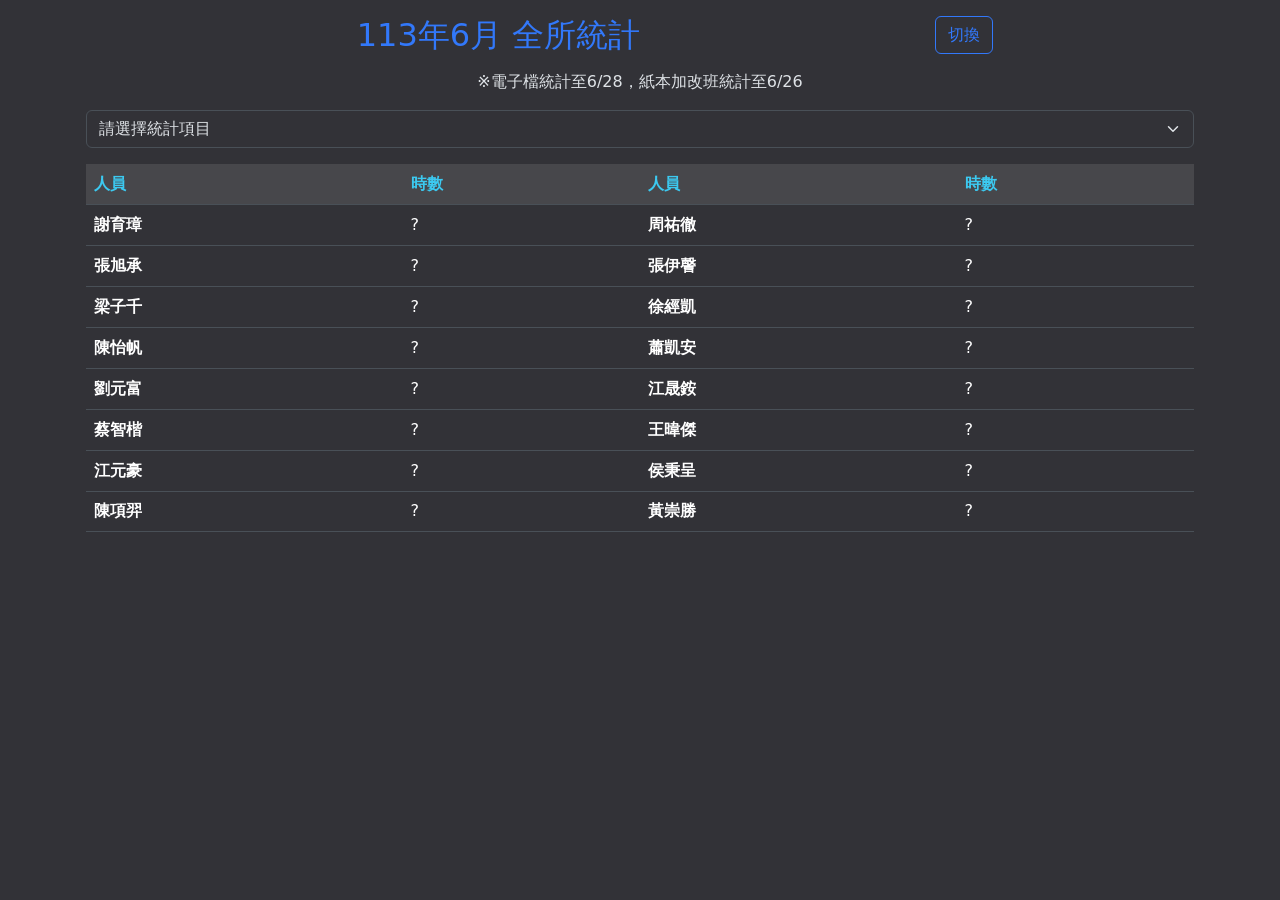
==== statistics.html @ 86202fb5 "06270340" ====
<!DOCTYPE html>
<html data-bs-theme="dark">

<head>
  <title>勤務時數統計</title>
  <meta charset="UTF-8" />
  <meta name="viewport" content="width=device-width, initial-scale=1" />
  <link rel="preconnect" href="https://fonts.googleapis.com">
  <link rel="preconnect" href="https://fonts.gstatic.com" crossorigin>
  <link href="https://fonts.googleapis.com/css2?family=Noto+Sans+TC:wght@100..900&display=swap" rel="stylesheet">
  <link href="./data/bootstrap.css" rel="stylesheet">
  <script src="./data/jquery-3.7.1.min.js"></script>
  <script src="./data/bootstrap.bundle.min.js"></script>
  <link rel="stylesheet" href="./data/bootstrap.css" />
  <script type="module" src="./data/statistics.js"></script>
</head>

<body>
  <div class="container p-3">
    <div class="row mb-2">
      <div class="col-9">
        <h2 class="text-center text-primary">113年6月 全所統計</h2>
      </div>
      <div class="col-3">
        <a id="changePage" href="./index.html" class="btn btn-outline-primary">切換</a>
      </div>
    </div>
    <div class="col-12">
      <p id="info" class="text-center"></p>
    </div>
    <div class="row">
      <div class="col-12">
        <select id="item-select" class="form-select " aria-label="Default select example">
          <option selected>請選擇統計項目</option>
          <option value="1">加班時數</option>
          <option value="2">深夜巡邏時數</option>
        </select>
      </div>
    </div>
    <div class="row mt-3">
      <div class="col-12">
        <table class="table">
          <tr class="table-active">
            <th class="text-info">人員</th>
            <th class="text-info">時數</th>
            <th class="text-info">人員</th>
            <th class="text-info">時數</th>
          </tr>
          <tr>
            <th>謝育璋</th>
            <td id="member-0">?</td>
            <th>周祐徹</th>
            <td id="member-1">?</td>
          </tr>
          <tr>
            <th>張旭承</th>
            <td id="member-2">?</td>
            <th>張伊謦</th>
            <td id="member-3">?</td>
          </tr>

          <tr>
            <th>梁子千</th>
            <td id="member-4">?</td>
            <th>徐經凱</th>
            <td id="member-5">?</td>
          </tr>
          <tr>
            <th>陳怡帆</th>
            <td id="member-6">?</td>
            <th>蕭凱安</th>
            <td id="member-7">?</td>
          </tr>

          <tr>
            <th>劉元富</th>
            <td id="member-8">?</td>
            <th>江晟銨</th>
            <td id="member-9">?</td>
          </tr>
          <tr>
            <th>蔡智楷</th>
            <td id="member-10">?</td>
            <th>王暐傑</th>
            <td id="member-11">?</td>
          </tr>
          <tr>
          </tr>
          <tr>
            <th>江元豪</th>
            <td id="member-12">?</td>
            <th>侯秉呈</th>
            <td id="member-13">?</td>
          </tr>
          <tr>
          </tr>
          <tr>
            <th>陳項羿</th>
            <td id="member-14">?</td>
            <th>黃崇勝</th>
            <td id="member-15">?</td>
          </tr>
        </table>
      </div>
    </div>
  </div>
</body>

</html>
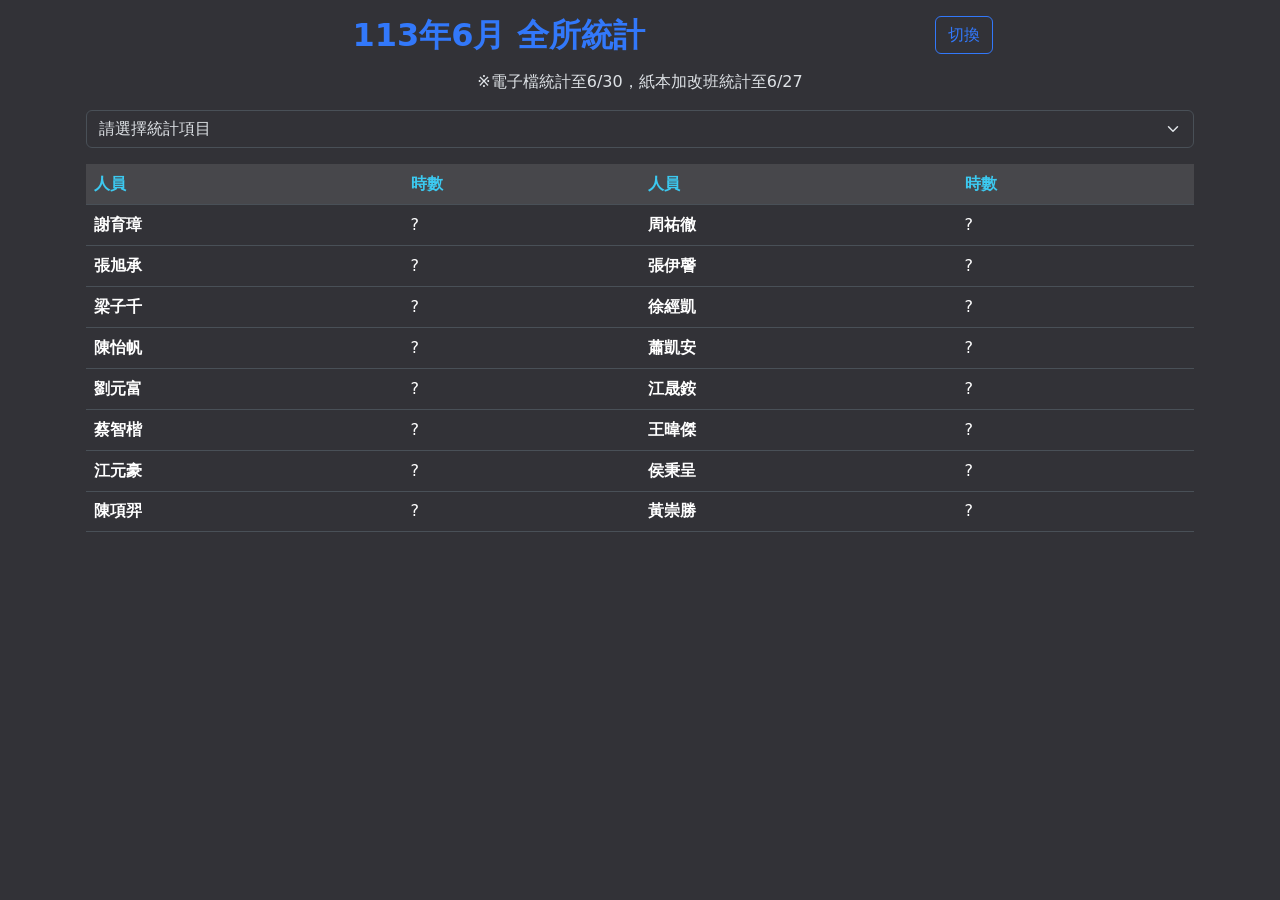
==== commit 08eeed9d: "06291115" ====
--- a/statistics.html
+++ b/statistics.html
@@ -19,7 +19,7 @@
   <div class="container p-3">
     <div class="row mb-2">
       <div class="col-9">
-        <h2 class="text-center text-primary">113年6月 全所統計</h2>
+        <h2 class="text-center text-primary fw-bolder">113年6月 全所統計</h2>
       </div>
       <div class="col-3">
         <a id="changePage" href="./index.html" class="btn btn-outline-primary">切換</a>
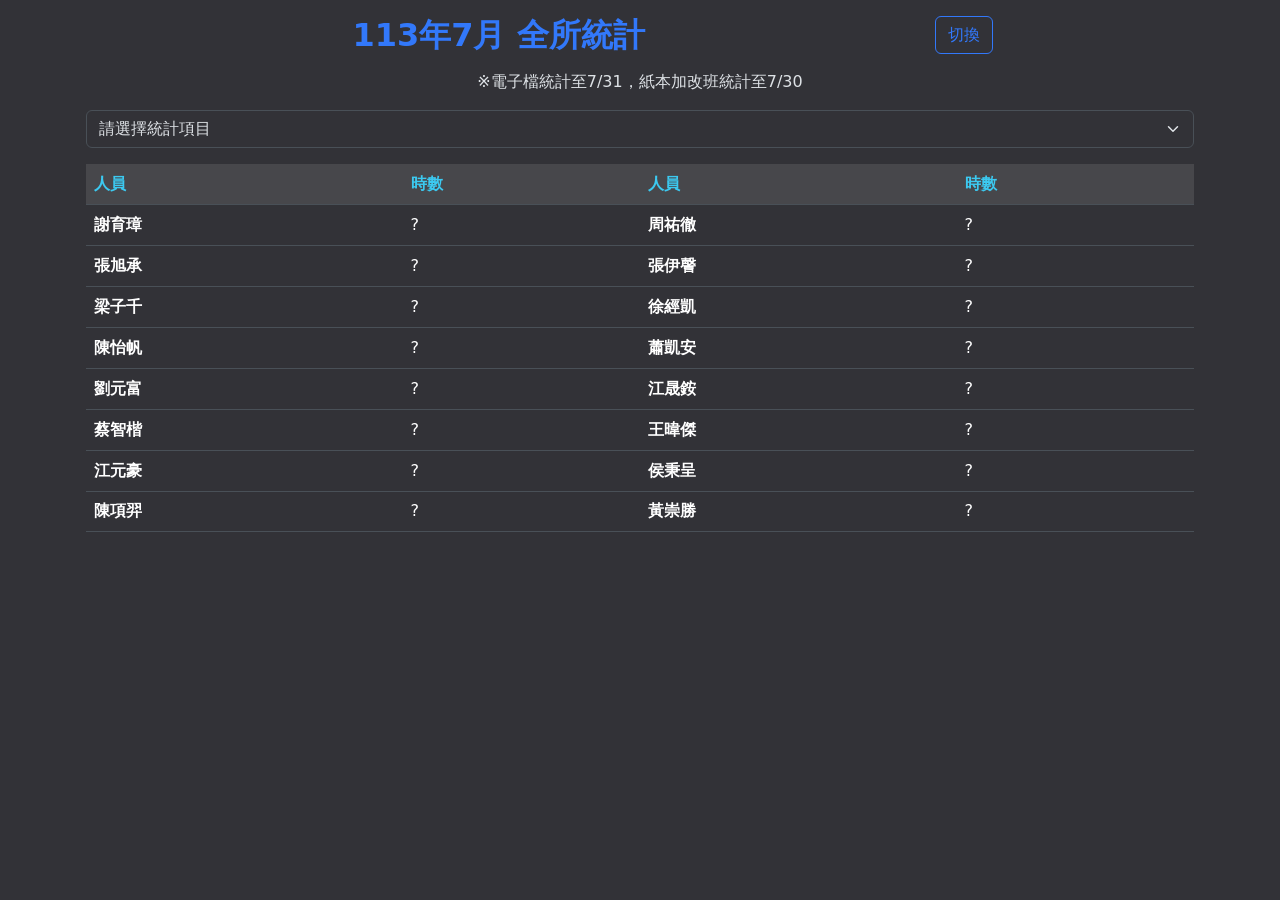
==== commit ba192c4a: "11307310305" ====
--- a/statistics.html
+++ b/statistics.html
@@ -19,7 +19,7 @@
   <div class="container p-3">
     <div class="row mb-2">
       <div class="col-9">
-        <h2 class="text-center text-primary fw-bolder">113年6月 全所統計</h2>
+        <h2 class="text-center text-primary fw-bolder">113年7月 全所統計</h2>
       </div>
       <div class="col-3">
         <a id="changePage" href="./index.html" class="btn btn-outline-primary">切換</a>
@@ -58,7 +58,6 @@
             <th>張伊謦</th>
             <td id="member-3">?</td>
           </tr>
-
           <tr>
             <th>梁子千</th>
             <td id="member-4">?</td>
@@ -71,7 +70,6 @@
             <th>蕭凱安</th>
             <td id="member-7">?</td>
           </tr>
-
           <tr>
             <th>劉元富</th>
             <td id="member-8">?</td>
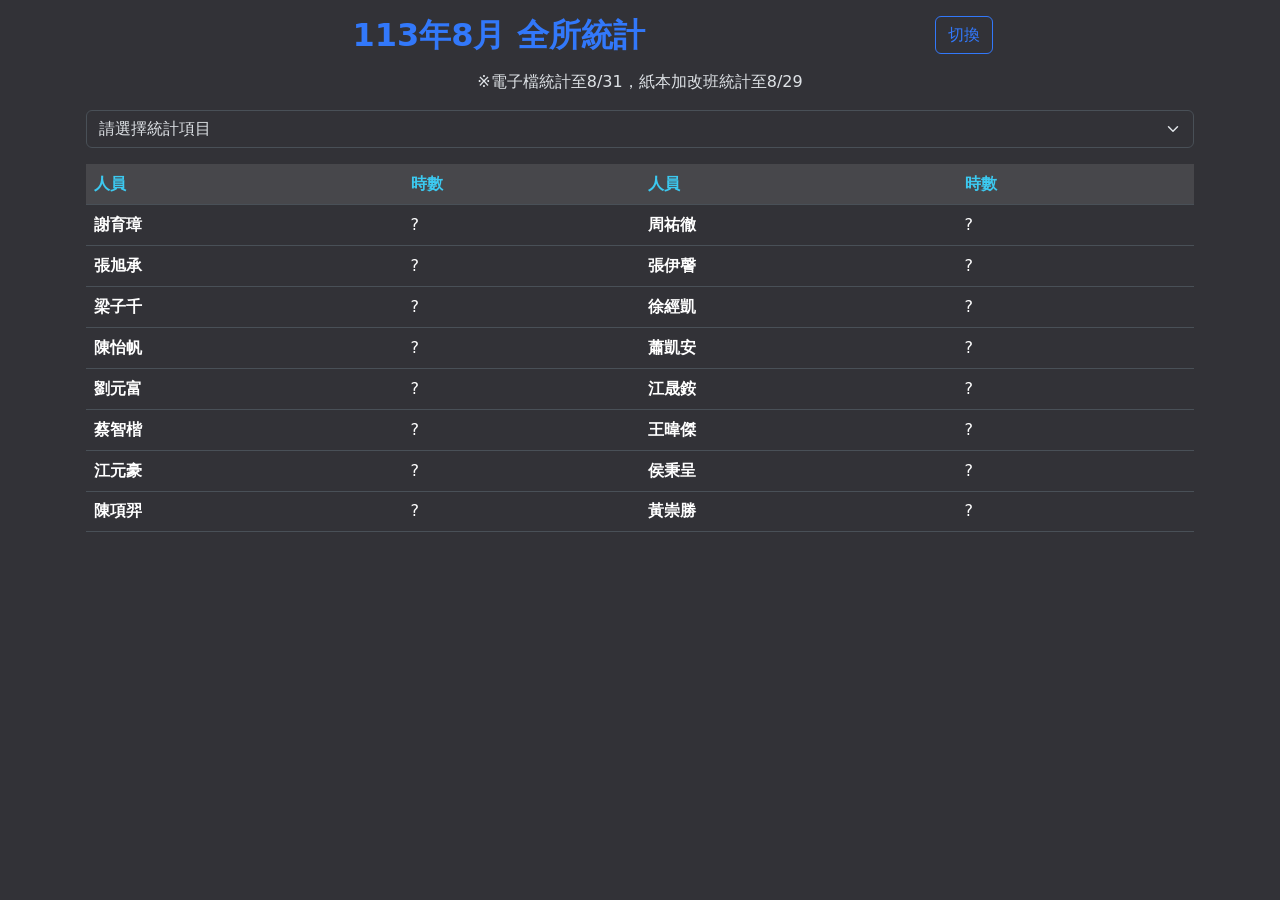
==== commit 74322237: "1130830" ====
--- a/statistics.html
+++ b/statistics.html
@@ -19,7 +19,7 @@
   <div class="container p-3">
     <div class="row mb-2">
       <div class="col-9">
-        <h2 class="text-center text-primary fw-bolder">113年7月 全所統計</h2>
+        <h2 class="text-center text-primary fw-bolder">113年8月 全所統計</h2>
       </div>
       <div class="col-3">
         <a id="changePage" href="./index.html" class="btn btn-outline-primary">切換</a>
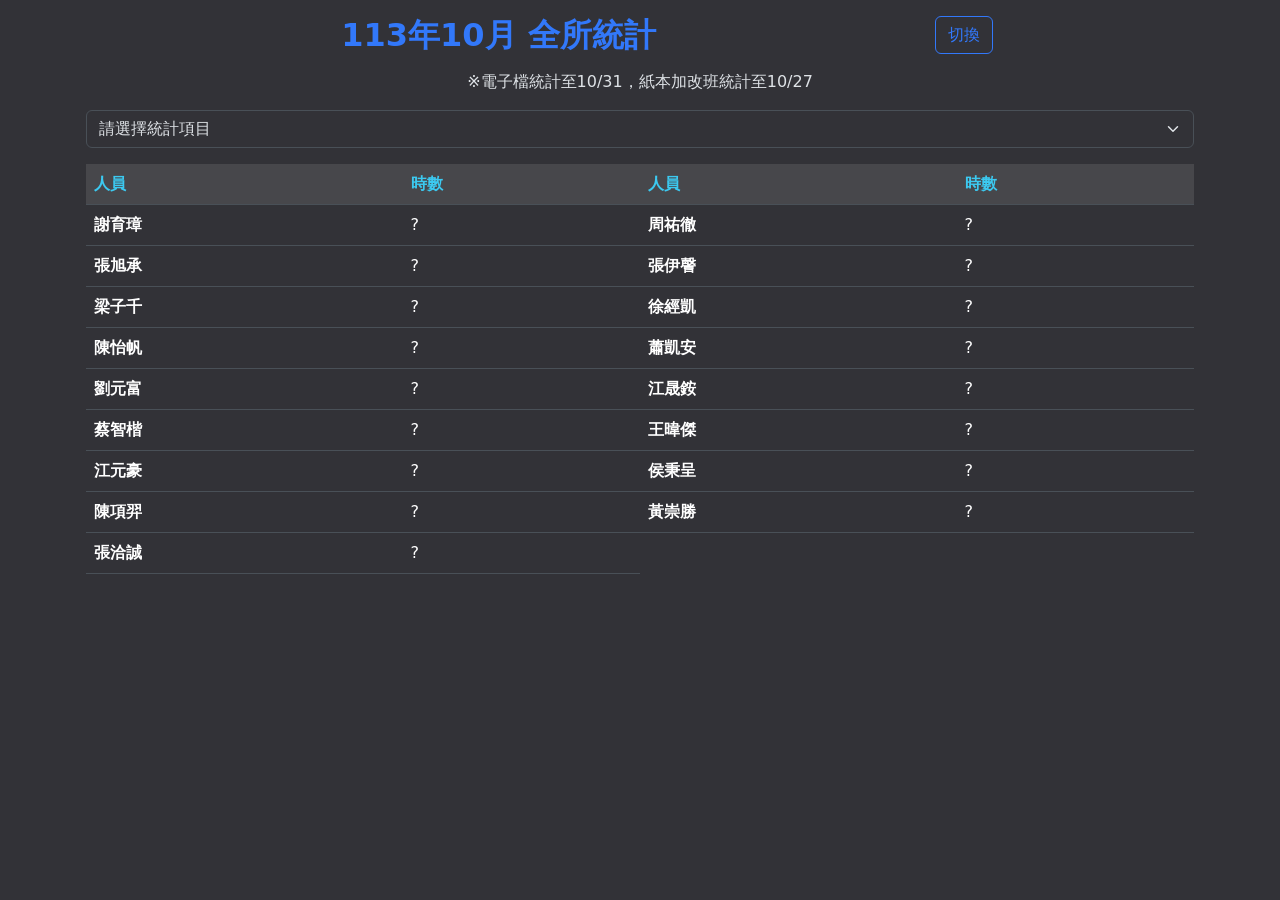
==== commit bb60854e: "1131028" ====
--- a/statistics.html
+++ b/statistics.html
@@ -19,7 +19,7 @@
   <div class="container p-3">
     <div class="row mb-2">
       <div class="col-9">
-        <h2 class="text-center text-primary fw-bolder">113年8月 全所統計</h2>
+        <h2 class="text-center text-primary fw-bolder">113年10月 全所統計</h2>
       </div>
       <div class="col-3">
         <a id="changePage" href="./index.html" class="btn btn-outline-primary">切換</a>
@@ -83,20 +83,20 @@
             <td id="member-11">?</td>
           </tr>
           <tr>
-          </tr>
-          <tr>
             <th>江元豪</th>
             <td id="member-12">?</td>
             <th>侯秉呈</th>
             <td id="member-13">?</td>
           </tr>
           <tr>
-          </tr>
-          <tr>
             <th>陳項羿</th>
             <td id="member-14">?</td>
             <th>黃崇勝</th>
             <td id="member-15">?</td>
+          </tr>
+          <tr>
+            <th>張洽誠</th>
+            <td id="member-16">?</td>
           </tr>
         </table>
       </div>
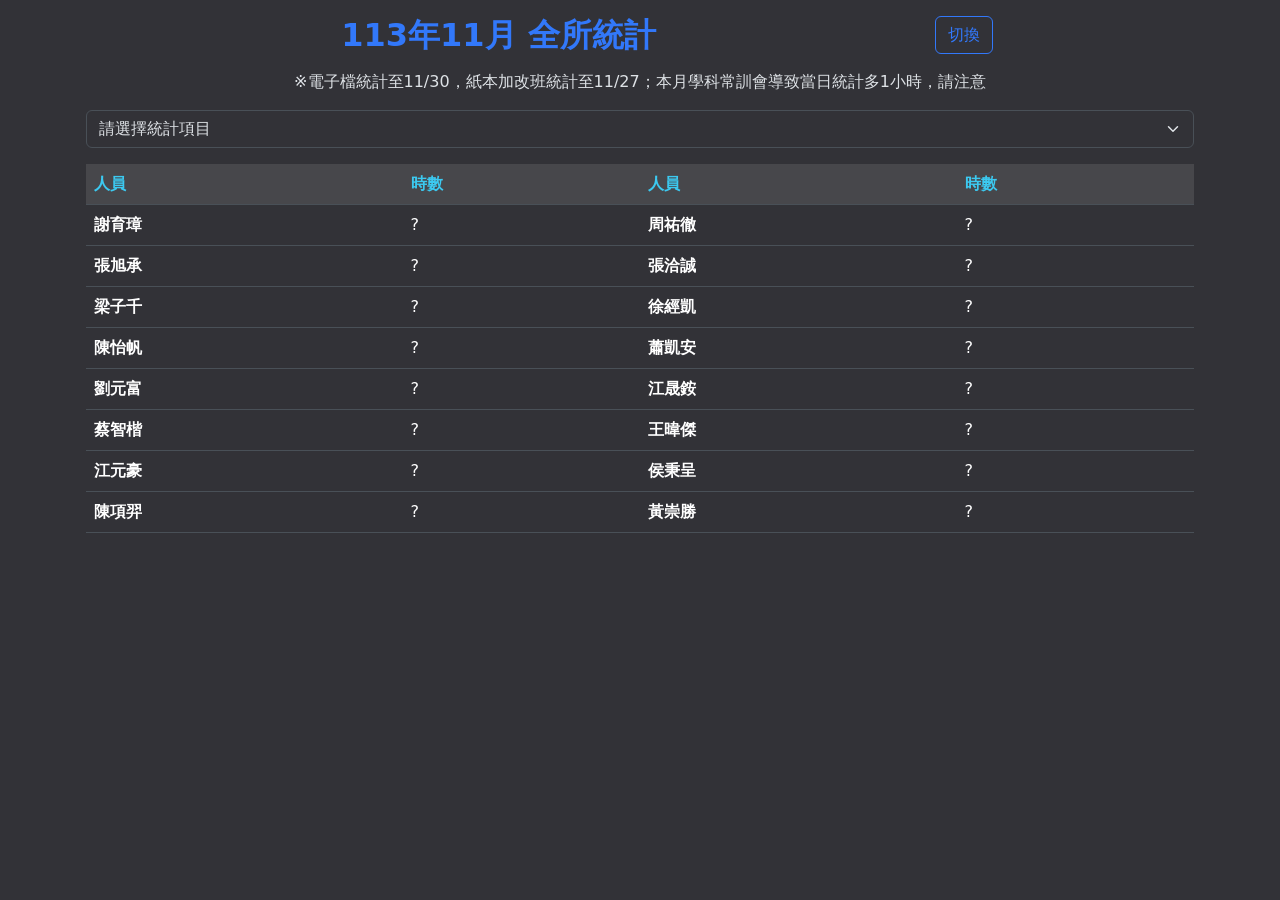
==== commit ae7b8dec: "131128" ====
--- a/statistics.html
+++ b/statistics.html
@@ -19,7 +19,7 @@
   <div class="container p-3">
     <div class="row mb-2">
       <div class="col-9">
-        <h2 class="text-center text-primary fw-bolder">113年10月 全所統計</h2>
+        <h2 class="text-center text-primary fw-bolder">113年11月 全所統計</h2>
       </div>
       <div class="col-3">
         <a id="changePage" href="./index.html" class="btn btn-outline-primary">切換</a>
@@ -55,7 +55,7 @@
           <tr>
             <th>張旭承</th>
             <td id="member-2">?</td>
-            <th>張伊謦</th>
+            <th>張洽誠</th>
             <td id="member-3">?</td>
           </tr>
           <tr>
@@ -94,10 +94,6 @@
             <th>黃崇勝</th>
             <td id="member-15">?</td>
           </tr>
-          <tr>
-            <th>張洽誠</th>
-            <td id="member-16">?</td>
-          </tr>
         </table>
       </div>
     </div>
